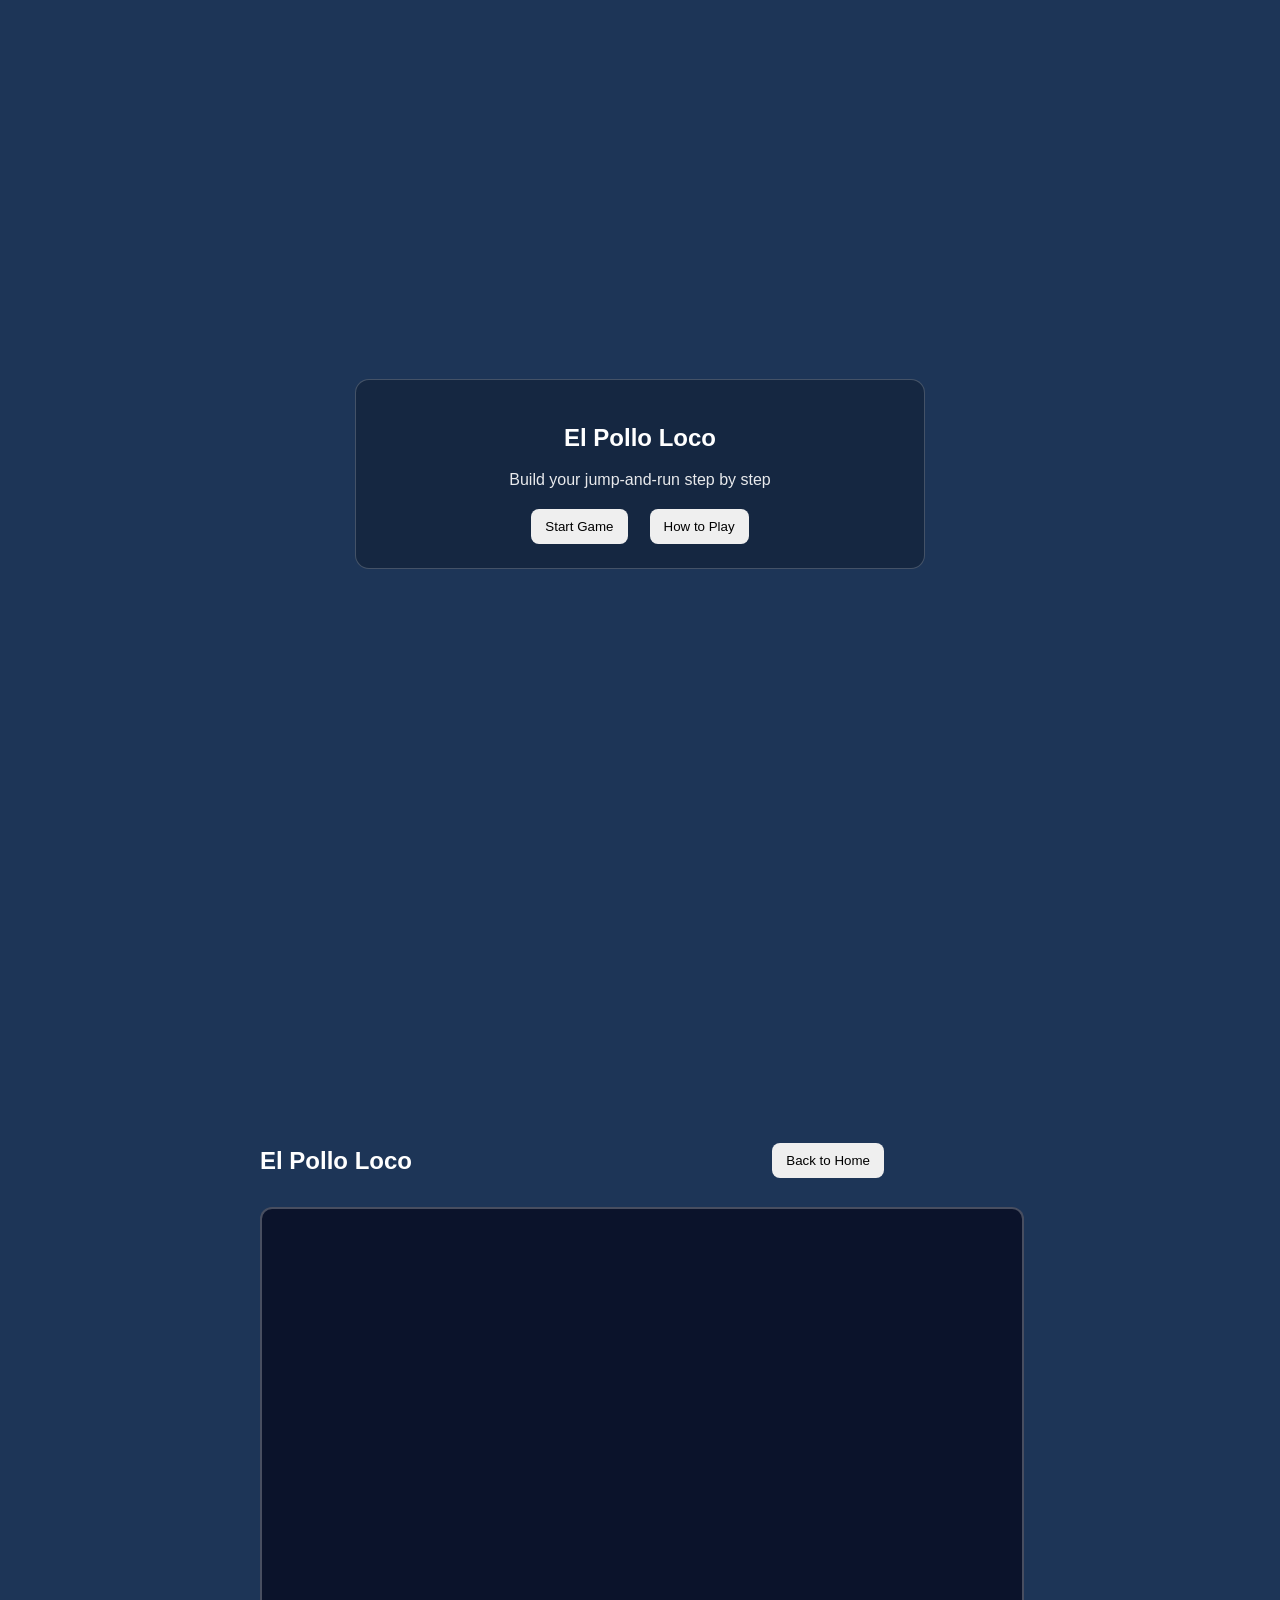
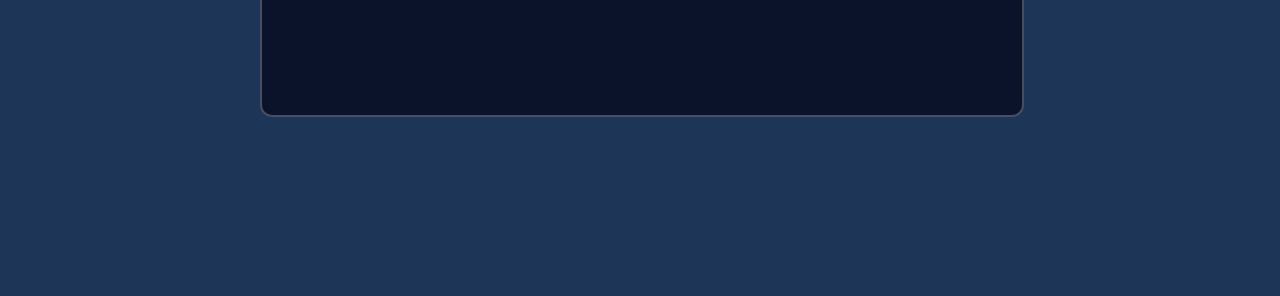
==== index.html @ f04c13fd "Use ImageManager to load images" ====
<!doctype html>
<html lang="en">
  <head>
    <meta charset="UTF-8" />
    <meta name="viewport" content="width=device-width, initial-scale=1.0" />
    <title>El Pollo Loco</title>
    <link rel="stylesheet" href="style.css" />
  </head>
  <body>
    <main class="landing-page">
      <section class="card">
        <h1>El Pollo Loco</h1>
        <p class="subtitle">Build your jump-and-run step by step</p>

        <div class="actions">
          <button id="startButton">Start Game</button>
          <button id="infoButton">How to Play</button>
        </div>
      </section>
    </main>

    <section id="gameScreen" class="game-screen hidden">
      <div class="game-wrapper">
        <div class="game-header">
          <h2>El Pollo Loco</h2>
          <div class="game-actions">
            <button id="backButton">Back to Home</button>
            <button id="restartButton" class="button-hidden">Restart</button>
          </div>
        </div>
        <canvas id="gameCanvas" width="720" height="480"></canvas>
      </div>
    </section>

    <div id="infoModal" class="modal hidden" aria-hidden="true">
      <div class="modal-content" role="dialog" aria-labelledby="infoTitle">
        <button
          id="closeModalButton"
          class="close-btn"
          aria-label="Close dialog"
        >
          X
        </button>
        <h2 id="infoTitle">How to Play</h2>
        <ul>
          <li>Use arrow keys to move left and right.</li>
          <li>Press space to jump.</li>
          <li>Avoid enemies and collect coins.</li>
        </ul>
      </div>
    </div>

    <script src="constants/World.const.js"></script>
    <script src="constants/Screen.const.js"></script>
    <script src="constants/InputKeys.const.js"></script>
    <script src="constants/ImagePaths.const.js"></script>

    <script src="classes/helpers/ImageManager.class.js"></script>

    <script src="classes/base/DrawableObject.class.js"></script>
    <script src="classes/base/MovableObject.class.js"></script>
    <script src="classes/base/Enemy.class.js"></script>
    <script src="classes/helpers/SpriteAnimation.class.js"></script>

    <script src="classes/Player.class.js"></script>
    <script src="classes/Chicken.class.js"></script>
    <script src="classes/ChickenNormal.class.js"></script>
    <script src="classes/Coin.class.js"></script>
    <script src="classes/Bottle.class.js"></script>
    <script src="classes/ThrowableBottle.class.js"></script>
    <script src="classes/Endboss.class.js"></script>
    <script src="classes/World.class.js"></script>
    <script src="classes/Game.class.js"></script>
    <script src="script.js"></script>
  </body>
</html>
---- style.css ----
body {
    margin: 0;
    min-height: 100vh;
    font-family: Arial, sans-serif;
    display: grid;
    place-items: center;
    background: #1d3557;
    color: white;
}

button {
    margin: 0 6px;
    padding: 10px 14px;
    border: none;
    border-radius: 8px;
    cursor: pointer;
}

.landing-page {
    width: 100%;
    min-height: 100vh;
    display: grid;
    place-items: center;
    padding: 24px;
}

.card {
  width: min(90vw, 520px);
  background: rgba(0, 0, 0, 0.25);
  border: 1px solid rgba(255, 255, 255, 0.2);
  border-radius: 14px;
  padding: 24px;
  text-align: center;
}

.subtitle {
  margin: 10px 0 20px;
  opacity: 0.9;
}

.actions {
    display: flex;
    justify-content: center;
    gap: 10px;
}

.modal {
  position: fixed;
  inset: 0;
  display: grid;
  place-items: center;
  padding: 20px;
  background: rgba(0, 0, 0, 0.55);
}

.modal-content {
width: min(92vw, 520px);
  position: relative;
  background: #ffffff;
  color: #111111;
  border-radius: 14px;
  padding: 24px;
  text-align: left;
}

.close-btn {
  position: absolute;
  top: 10px;
  right: 10px;
  width: 32px;
  height: 32px;
  border: none;
  border-radius: 50%;
  cursor: pointer;
  font-weight: 700;
}

.hidden {
  display: none;
}

.game-screen {
  width: 100%;
  min-height: 100vh;
  display: grid;
  place-items: center;
  text-align: center;
  padding: 24px;
}

.game-actions {
  display: flex;
  gap: 8px;
  min-width: 230px;
  justify-content: flex-end;
}

.game-wrapper {
  width: min(95vw, 760px);
  display: grid;
  gap: 12px;
}

.game-header {
  display: flex;
  align-items: center;
  justify-content: space-between;
  position: relative;
  z-index: 2;
}

#gameCanvas {
  display: block;
  width: 100%;
  height: auto;
  border: 2px solid rgba(255, 255, 255, 0.25);
  border-radius: 12px;
  background: #0b132b;
}

#backButton,
#restartButton {
  min-width: 110px;
}

.button-hidden {
  visibility: hidden;
  pointer-events: none;
}
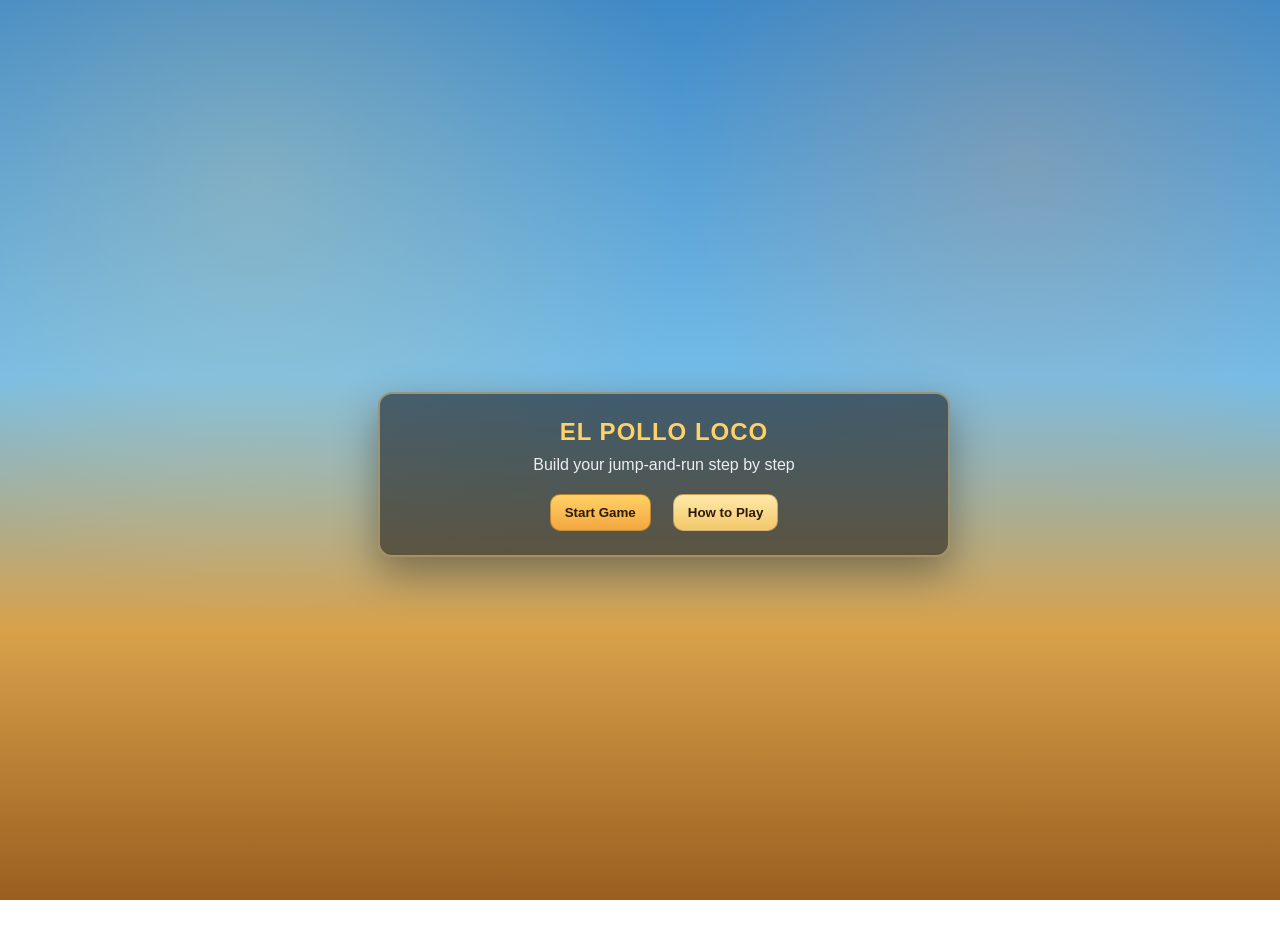
==== commit 91490d7e: "Integrate Audio for game play" ====
--- a/index.html
+++ b/index.html
@@ -54,8 +54,11 @@
     <script src="constants/Screen.const.js"></script>
     <script src="constants/InputKeys.const.js"></script>
     <script src="constants/ImagePaths.const.js"></script>
-
+    <script src="constants/Combat.const.js"></script>
+    <script src="constants/AudioPaths.const.js"></script>
+    
     <script src="classes/helpers/ImageManager.class.js"></script>
+    <script src="classes/systems/AudioManager.class.js"></script>
 
     <script src="classes/base/DrawableObject.class.js"></script>
     <script src="classes/base/MovableObject.class.js"></script>
@@ -70,6 +73,8 @@
     <script src="classes/ThrowableBottle.class.js"></script>
     <script src="classes/Endboss.class.js"></script>
     <script src="classes/World.class.js"></script>
+    <script src="classes/ui/HUD.class.js"></script>
+    <script src="classes/systems/CollisionSystem.class.js"></script>
     <script src="classes/Game.class.js"></script>
     <script src="script.js"></script>
   </body>
--- a/style.css
+++ b/style.css
@@ -1,36 +1,69 @@
+html,
 body {
-    margin: 0;
-    min-height: 100vh;
-    font-family: Arial, sans-serif;
-    display: grid;
-    place-items: center;
-    background: #1d3557;
-    color: white;
+  width: 100%;
+  height: 100%;
+  overflow: hidden;
+}
+
+body {
+  margin: 0;
+  min-height: 100vh;
+  font-family: Arial, sans-serif;
+  color: white;
+  background:
+    radial-gradient(circle at 20% 20%, rgba(255, 220, 140, 0.25), transparent 35%),
+    radial-gradient(circle at 80% 18%, rgba(255, 160, 90, 0.22), transparent 28%),
+    linear-gradient(180deg, #3e89c7 0%, #74bce8 42%, #d8a14a 70%, #9a5f20 100%);
 }
 
 button {
-    margin: 0 6px;
-    padding: 10px 14px;
-    border: none;
-    border-radius: 8px;
-    cursor: pointer;
+  margin: 0 6px;
+  padding: 10px 14px;
+  border: 1px solid rgba(0, 0, 0, 0.2);
+  border-radius: 10px;
+  background: #f4b860;
+  color: #2c1a08;
+  font-weight: 700;
+  cursor: pointer;
+  transition: transform 120ms ease, box-shadow 120ms ease, filter 120ms ease;
+}
+
+button:hover {
+  transform: translateY(-1px);
+  box-shadow: 0 6px 14px rgba(0, 0, 0, 0.18);
+  filter: brightness(1.03);
+}
+
+button:active {
+  transform: translateY(0);
+  box-shadow: 0 2px 8px rgba(0, 0, 0, 0.16);
+  filter: brightness(0.98);
 }
 
 .landing-page {
-    width: 100%;
-    min-height: 100vh;
-    display: grid;
-    place-items: center;
-    padding: 24px;
+  width: 100vw;
+  height: 100vh;
+  min-height: 100vh;
+  display: grid;
+  place-items: center;
+  padding: 24px;
 }
 
 .card {
   width: min(90vw, 520px);
-  background: rgba(0, 0, 0, 0.25);
-  border: 1px solid rgba(255, 255, 255, 0.2);
+  background: rgba(15, 15, 20, 0.55);
+  border: 2px solid rgba(255, 220, 140, 0.45);
   border-radius: 14px;
   padding: 24px;
   text-align: center;
+  box-shadow: 0 16px 40px rgba(0, 0, 0, 0.35);
+}
+
+.card h1 {
+  margin: 0 0 10px;
+  letter-spacing: 1px;
+  text-transform: uppercase;
+  color: #ffd166;
 }
 
 .subtitle {
@@ -39,9 +72,19 @@
 }
 
 .actions {
-    display: flex;
-    justify-content: center;
-    gap: 10px;
+  display: flex;
+  justify-content: center;
+  gap: 10px;
+}
+
+#startButton {
+  background: linear-gradient(180deg, #ffd166 0%, #f4a73f 100%);
+  border-color: rgba(118, 72, 20, 0.45);
+}
+
+#infoButton {
+  background: linear-gradient(180deg, #ffe9a9 0%, #f2c86a 100%);
+  border-color: rgba(118, 72, 20, 0.35);
 }
 
 .modal {
@@ -50,17 +93,36 @@
   display: grid;
   place-items: center;
   padding: 20px;
-  background: rgba(0, 0, 0, 0.55);
+  background: rgba(8, 12, 22, 0.72);
+  backdrop-filter: blur(2px);
 }
 
 .modal-content {
-width: min(92vw, 520px);
+  width: min(92vw, 520px);
   position: relative;
-  background: #ffffff;
-  color: #111111;
+  background: linear-gradient(180deg, #fff7e6 0%, #ffe8c2 100%);
+  color: #3a2610;
+  border: 2px solid rgba(162, 103, 40, 0.45);
   border-radius: 14px;
-  padding: 24px;
+  padding: 24px 24px 18px;
   text-align: left;
+  box-shadow: 0 18px 40px rgba(0, 0, 0, 0.35);
+}
+
+.modal-content h2 {
+  margin: 0 0 14px;
+  color: #8b3f14;
+  letter-spacing: 0.3px;
+}
+
+.modal-content ul {
+  margin: 0;
+  padding-left: 20px;
+}
+
+.modal-content li {
+  margin-bottom: 8px;
+  line-height: 1.35;
 }
 
 .close-btn {
@@ -69,10 +131,18 @@
   right: 10px;
   width: 32px;
   height: 32px;
-  border: none;
+  border: 1px solid rgba(0, 0, 0, 0.12);
   border-radius: 50%;
+  background: #ffe3b3;
+  color: #6e3a15;
   cursor: pointer;
   font-weight: 700;
+  transition: transform 120ms ease, background-color 120ms ease;
+}
+
+.close-btn:hover {
+  background: #ffd69a;
+  transform: scale(1.05);
 }
 
 .hidden {
@@ -80,7 +150,8 @@
 }
 
 .game-screen {
-  width: 100%;
+  width: 100vw;
+  height: 100vh;
   min-height: 100vh;
   display: grid;
   place-items: center;
@@ -93,6 +164,14 @@
   gap: 8px;
   min-width: 230px;
   justify-content: flex-end;
+}
+
+#backButton {
+  background: linear-gradient(180deg, #ffe2b8 0%, #f3c08a 100%);
+}
+
+#restartButton {
+  background: linear-gradient(180deg, #ffd493 0%, #ea9f4b 100%);
 }
 
 .game-wrapper {
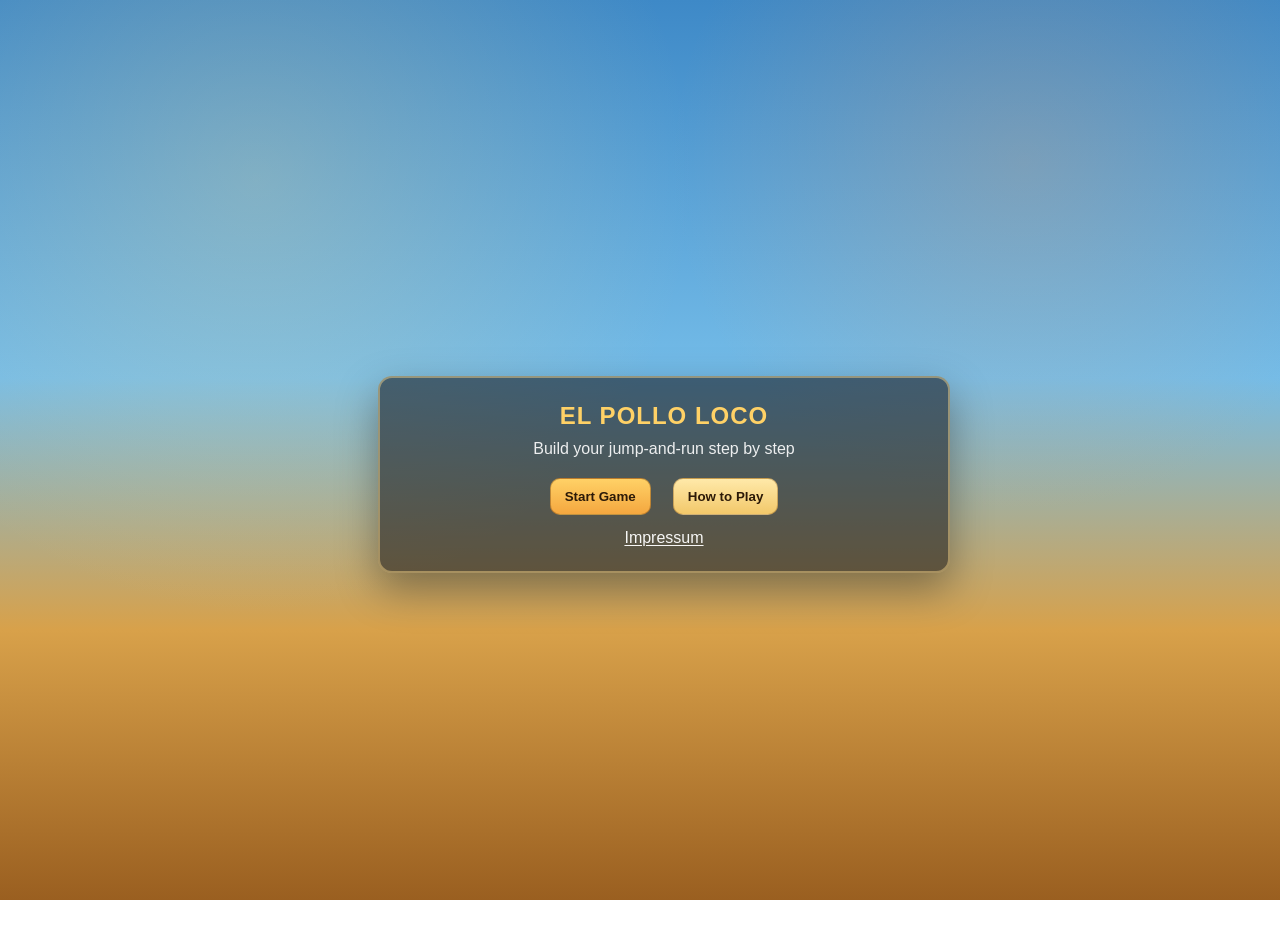
==== commit d897756a: "add impressum and refactor codebase" ====
--- a/index.html
+++ b/index.html
@@ -16,6 +16,7 @@
           <button id="startButton">Start Game</button>
           <button id="infoButton">How to Play</button>
         </div>
+        <a class="impressum-link" href="impressum.html">Impressum</a>
       </section>
     </main>
 
@@ -25,7 +26,11 @@
           <h2>El Pollo Loco</h2>
           <div class="game-actions">
             <button id="backButton">Back to Home</button>
+            <button id="muteButton">Sound: On</button>
             <button id="restartButton" class="button-hidden">Restart</button>
+            <a class="impressum-link game-impressum-link" href="impressum.html">
+              Impressum
+            </a>
           </div>
         </div>
         <canvas id="gameCanvas" width="720" height="480"></canvas>
@@ -56,6 +61,7 @@
     <script src="constants/ImagePaths.const.js"></script>
     <script src="constants/Combat.const.js"></script>
     <script src="constants/AudioPaths.const.js"></script>
+    <script src="constants/Animation.const.js"></script>
     
     <script src="classes/helpers/ImageManager.class.js"></script>
     <script src="classes/systems/AudioManager.class.js"></script>
--- a/style.css
+++ b/style.css
@@ -47,6 +47,7 @@
   display: grid;
   place-items: center;
   padding: 24px;
+  position: relative;
 }
 
 .card {
@@ -75,6 +76,18 @@
   display: flex;
   justify-content: center;
   gap: 10px;
+}
+
+.impressum-link {
+  display: inline-block;
+  margin-top: 14px;
+  color: rgba(255, 255, 255, 0.95);
+  text-decoration: underline;
+  text-underline-offset: 2px;
+}
+
+.impressum-link:hover {
+  color: #ffffff;
 }
 
 #startButton {
@@ -157,13 +170,21 @@
   place-items: center;
   text-align: center;
   padding: 24px;
+  position: relative;
 }
 
 .game-actions {
   display: flex;
   gap: 8px;
-  min-width: 230px;
+  min-width: 360px;
+  align-items: center;
   justify-content: flex-end;
+}
+
+.game-impressum-link {
+  margin-top: 0;
+  margin-left: 6px;
+  font-size: 14px;
 }
 
 #backButton {
@@ -172,6 +193,10 @@
 
 #restartButton {
   background: linear-gradient(180deg, #ffd493 0%, #ea9f4b 100%);
+}
+
+#muteButton {
+  background: linear-gradient(180deg, #e2f3ff 0%, #9fd3f3 100%);
 }
 
 .game-wrapper {
@@ -198,6 +223,7 @@
 }
 
 #backButton,
+#muteButton,
 #restartButton {
   min-width: 110px;
 }
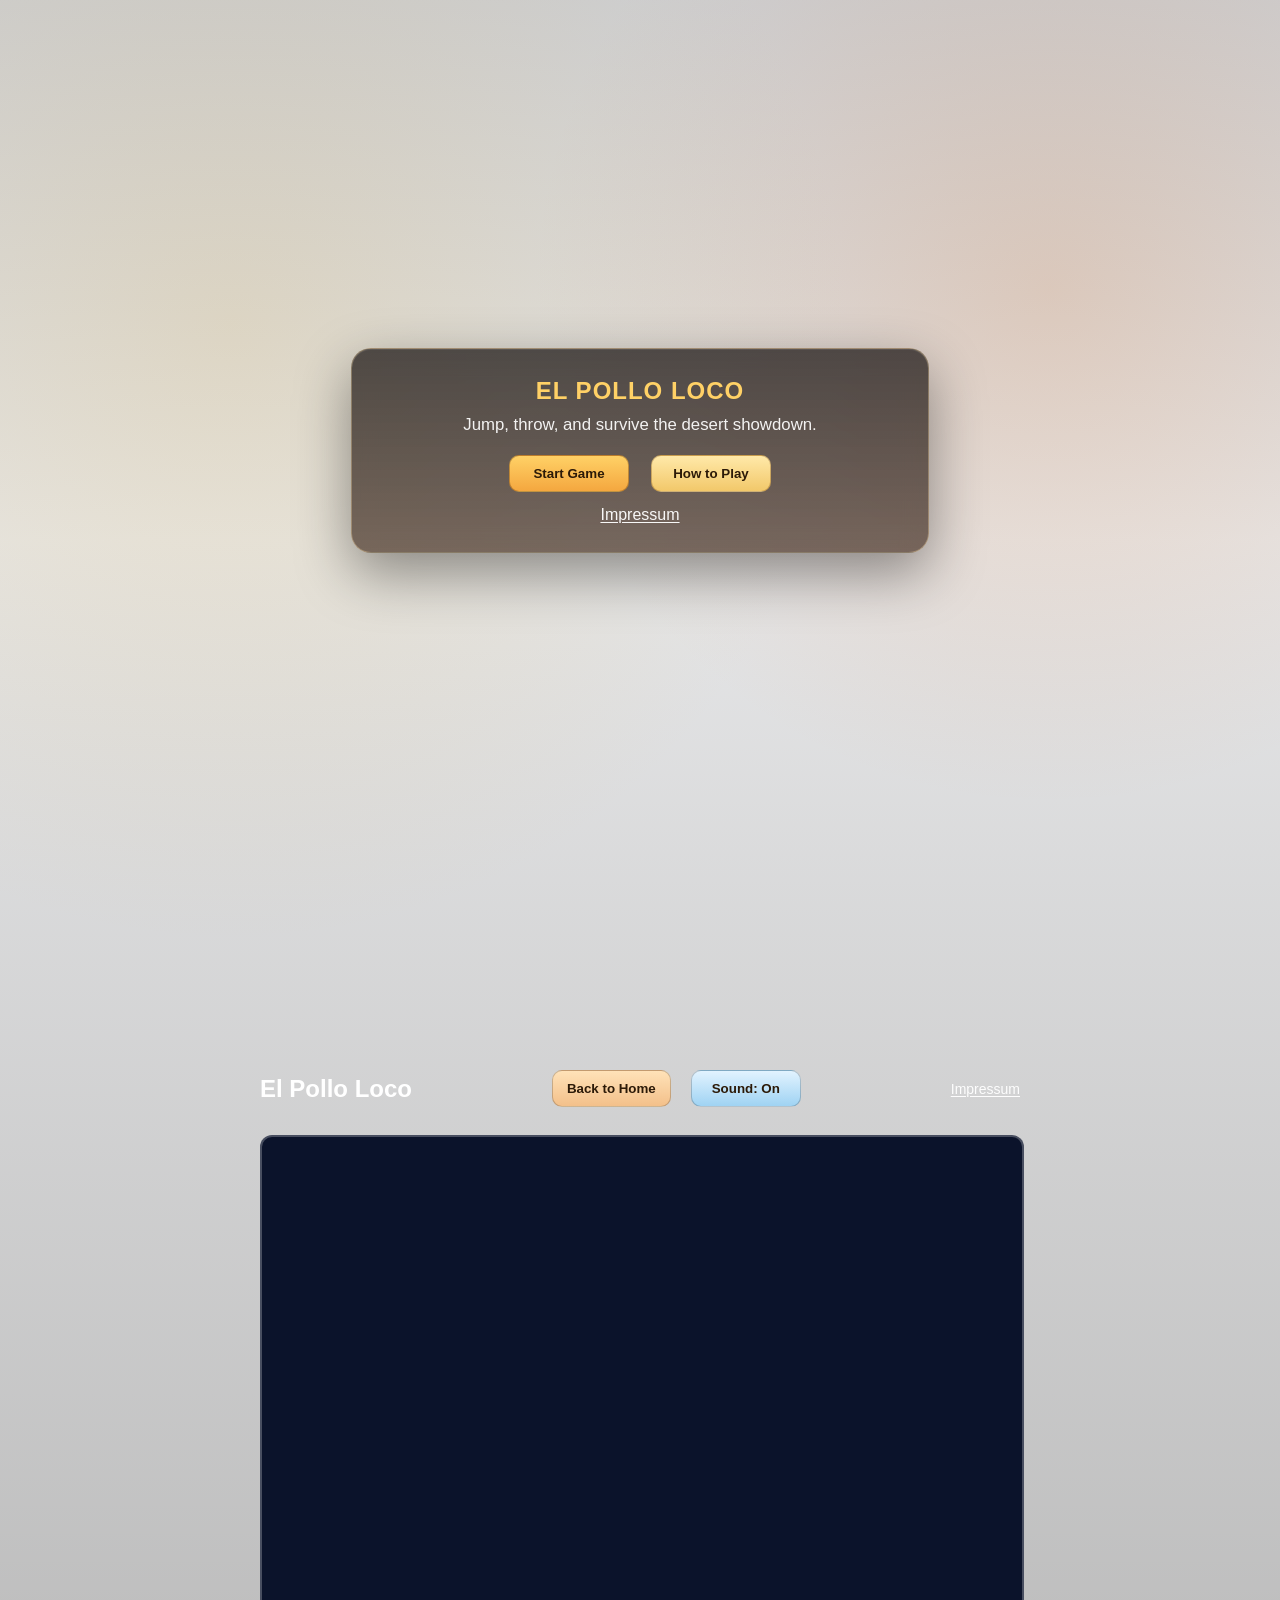
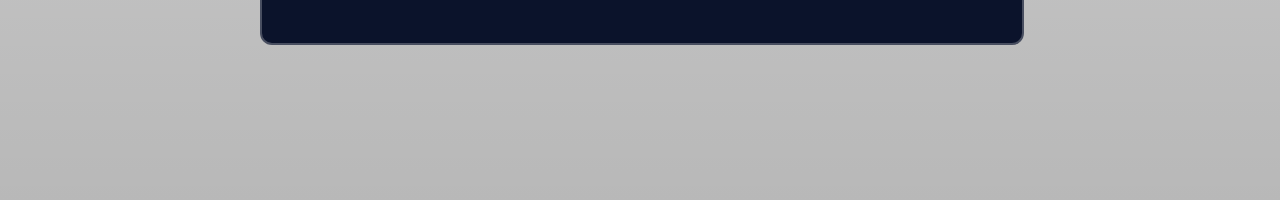
==== commit 190f7f89: "add images for chars" ====
--- a/index.html
+++ b/index.html
@@ -4,13 +4,14 @@
     <meta charset="UTF-8" />
     <meta name="viewport" content="width=device-width, initial-scale=1.0" />
     <title>El Pollo Loco</title>
+    <link rel="icon" type="image/png" href="assets/favicon.png" />
     <link rel="stylesheet" href="style.css" />
   </head>
   <body>
     <main class="landing-page">
       <section class="card">
         <h1>El Pollo Loco</h1>
-        <p class="subtitle">Build your jump-and-run step by step</p>
+        <p class="subtitle">Jump, throw, and survive the desert showdown.</p>
 
         <div class="actions">
           <button id="startButton">Start Game</button>
@@ -34,8 +35,46 @@
           </div>
         </div>
         <canvas id="gameCanvas" width="720" height="480"></canvas>
+        <div class="touch-controls" aria-label="Mobile touch controls">
+          <button
+            type="button"
+            class="touch-control"
+            data-control-key="ArrowLeft"
+            aria-label="Move left"
+          >
+            ←
+          </button>
+          <button
+            type="button"
+            class="touch-control"
+            data-control-key="ArrowRight"
+            aria-label="Move right"
+          >
+            →
+          </button>
+          <button
+            type="button"
+            class="touch-control"
+            data-control-key="Space"
+            aria-label="Jump"
+          >
+            Jump
+          </button>
+          <button
+            type="button"
+            class="touch-control"
+            data-control-key="KeyD"
+            aria-label="Throw bottle"
+          >
+            Throw
+          </button>
+        </div>
       </div>
     </section>
+
+    <div id="orientationHint" class="orientation-hint" aria-hidden="true">
+      <p>Turn your device to landscape to play El Pollo Loco.</p>
+    </div>
 
     <div id="infoModal" class="modal hidden" aria-hidden="true">
       <div class="modal-content" role="dialog" aria-labelledby="infoTitle">
@@ -77,6 +116,7 @@
     <script src="classes/Coin.class.js"></script>
     <script src="classes/Bottle.class.js"></script>
     <script src="classes/ThrowableBottle.class.js"></script>
+    <script src="classes/Cloud.class.js"></script>
     <script src="classes/Endboss.class.js"></script>
     <script src="classes/World.class.js"></script>
     <script src="classes/ui/HUD.class.js"></script>
--- a/style.css
+++ b/style.css
@@ -1,19 +1,20 @@
 html,
 body {
   width: 100%;
-  height: 100%;
-  overflow: hidden;
+  min-height: 100%;
+  overflow: clip;
 }
 
 body {
   margin: 0;
-  min-height: 100vh;
-  font-family: Arial, sans-serif;
+  min-height: 100svh;
+  font-family: "Trebuchet MS", "Gill Sans", "Segoe UI", sans-serif;
   color: white;
   background:
-    radial-gradient(circle at 20% 20%, rgba(255, 220, 140, 0.25), transparent 35%),
-    radial-gradient(circle at 80% 18%, rgba(255, 160, 90, 0.22), transparent 28%),
-    linear-gradient(180deg, #3e89c7 0%, #74bce8 42%, #d8a14a 70%, #9a5f20 100%);
+    linear-gradient(180deg, rgba(9, 15, 28, 0.2) 0%, rgba(9, 15, 28, 0.1) 30%, rgba(0, 0, 0, 0.28) 100%),
+    radial-gradient(circle at 18% 18%, rgba(255, 220, 140, 0.28), transparent 34%),
+    radial-gradient(circle at 82% 16%, rgba(255, 160, 90, 0.24), transparent 28%),
+    url("assets/img/background/desert.png") center bottom / cover no-repeat fixed;
 }
 
 button {
@@ -26,6 +27,7 @@
   font-weight: 700;
   cursor: pointer;
   transition: transform 120ms ease, box-shadow 120ms ease, filter 120ms ease;
+  min-width: 120px;
 }
 
 button:hover {
@@ -42,22 +44,26 @@
 
 .landing-page {
   width: 100vw;
-  height: 100vh;
-  min-height: 100vh;
+  min-height: 100svh;
   display: grid;
   place-items: center;
   padding: 24px;
   position: relative;
+  box-sizing: border-box;
 }
 
 .card {
   width: min(90vw, 520px);
-  background: rgba(15, 15, 20, 0.55);
-  border: 2px solid rgba(255, 220, 140, 0.45);
-  border-radius: 14px;
-  padding: 24px;
+  background:
+    linear-gradient(180deg, rgba(22, 17, 16, 0.72) 0%, rgba(50, 27, 14, 0.62) 100%);
+  border: 1px solid rgba(255, 225, 168, 0.32);
+  border-radius: 20px;
+  padding: 28px;
   text-align: center;
-  box-shadow: 0 16px 40px rgba(0, 0, 0, 0.35);
+  box-shadow:
+    0 20px 55px rgba(0, 0, 0, 0.4),
+    inset 0 1px 0 rgba(255, 255, 255, 0.08);
+  backdrop-filter: blur(12px);
 }
 
 .card h1 {
@@ -69,13 +75,15 @@
 
 .subtitle {
   margin: 10px 0 20px;
-  opacity: 0.9;
+  opacity: 0.92;
+  font-size: 1.05rem;
 }
 
 .actions {
   display: flex;
   justify-content: center;
   gap: 10px;
+  flex-wrap: wrap;
 }
 
 .impressum-link {
@@ -164,21 +172,22 @@
 
 .game-screen {
   width: 100vw;
-  height: 100vh;
-  min-height: 100vh;
+  min-height: 100svh;
   display: grid;
   place-items: center;
   text-align: center;
   padding: 24px;
   position: relative;
+  box-sizing: border-box;
 }
 
 .game-actions {
   display: flex;
   gap: 8px;
-  min-width: 360px;
+  min-width: 0;
   align-items: center;
   justify-content: flex-end;
+  flex-wrap: wrap;
 }
 
 .game-impressum-link {
@@ -200,15 +209,18 @@
 }
 
 .game-wrapper {
-  width: min(95vw, 760px);
+  width: min(95vw, 760px, calc((100svh - 120px) * 1.5));
   display: grid;
   gap: 12px;
+  position: relative;
 }
 
 .game-header {
   display: flex;
   align-items: center;
   justify-content: space-between;
+  gap: 12px;
+  flex-wrap: wrap;
   position: relative;
   z-index: 2;
 }
@@ -217,9 +229,49 @@
   display: block;
   width: 100%;
   height: auto;
+  aspect-ratio: 720 / 480;
   border: 2px solid rgba(255, 255, 255, 0.25);
   border-radius: 12px;
   background: #0b132b;
+}
+
+.touch-controls {
+  position: absolute;
+  left: 50%;
+  bottom: 10px;
+  z-index: 3;
+  display: none;
+  width: min(92vw, 720px);
+  transform: translateX(-50%);
+  grid-template-columns: repeat(4, minmax(0, 1fr));
+  gap: 8px;
+  pointer-events: none;
+}
+
+.touch-control {
+  min-width: 0;
+  margin: 0;
+  padding: 12px 8px;
+  border-radius: 999px;
+  background: linear-gradient(180deg, rgba(255, 248, 221, 0.96) 0%, rgba(247, 208, 138, 0.96) 100%);
+  color: #5b2e0d;
+  font-size: 0.88rem;
+  letter-spacing: 0.02em;
+  box-shadow:
+    0 10px 24px rgba(0, 0, 0, 0.22),
+    inset 0 1px 0 rgba(255, 255, 255, 0.45);
+  pointer-events: auto;
+  touch-action: none;
+  user-select: none;
+  -webkit-user-select: none;
+}
+
+.touch-control:hover {
+  transform: translateY(-1px);
+}
+
+.touch-control:active {
+  transform: translateY(0);
 }
 
 #backButton,
@@ -231,4 +283,112 @@
 .button-hidden {
   visibility: hidden;
   pointer-events: none;
-}+}
+
+.orientation-hint {
+  position: fixed;
+  inset: 0;
+  z-index: 30;
+  display: none;
+  place-items: center;
+  padding: 24px;
+  text-align: center;
+  background: rgba(7, 10, 18, 0.88);
+  backdrop-filter: blur(10px);
+  box-sizing: border-box;
+}
+
+.orientation-hint p {
+  width: min(90vw, 360px);
+  margin: 0;
+  padding: 20px 24px;
+  border-radius: 18px;
+  background: linear-gradient(180deg, rgba(255, 209, 102, 0.18), rgba(255, 177, 82, 0.08));
+  border: 1px solid rgba(255, 225, 168, 0.24);
+  color: #fff4dc;
+  font-size: 1.15rem;
+  line-height: 1.4;
+  box-shadow: 0 20px 50px rgba(0, 0, 0, 0.35);
+}
+
+@media (max-width: 900px) {
+  .landing-page,
+  .game-screen {
+    padding: 18px;
+  }
+
+  .card,
+  .game-wrapper {
+    width: min(calc(100vw - 36px), 760px);
+  }
+}
+
+@media (max-width: 720px) {
+  .game-header {
+    align-items: stretch;
+  }
+
+  .game-actions {
+    width: 100%;
+    justify-content: stretch;
+  }
+
+  .game-actions button,
+  .actions button {
+    flex: 1 1 180px;
+    margin: 0;
+  }
+
+  .game-actions a {
+    flex: 1 1 100%;
+  }
+}
+
+@media (max-width: 1100px) and (orientation: landscape) {
+  .game-screen {
+    place-items: start center;
+    padding: 8px 14px calc(28px + env(safe-area-inset-bottom));
+  }
+
+  .game-wrapper {
+    width: min(90vw, 720px, calc((100svh - 140px) * 1.5));
+  }
+
+  .touch-controls {
+    display: grid;
+    bottom: 8px;
+  }
+}
+
+@media (max-height: 520px) {
+  .landing-page,
+  .game-screen {
+    padding: 12px;
+  }
+
+  .game-wrapper {
+    width: min(95vw, 760px, calc((100svh - 96px) * 1.5));
+    gap: 8px;
+  }
+
+  .game-header {
+    gap: 8px;
+  }
+
+  .game-header h2 {
+    margin: 0;
+    font-size: 1.2rem;
+  }
+}
+
+@media (max-width: 1100px) and (orientation: portrait) {
+  .landing-page,
+  .game-screen,
+  .modal {
+    display: none;
+  }
+
+  .orientation-hint {
+    display: grid;
+  }
+}
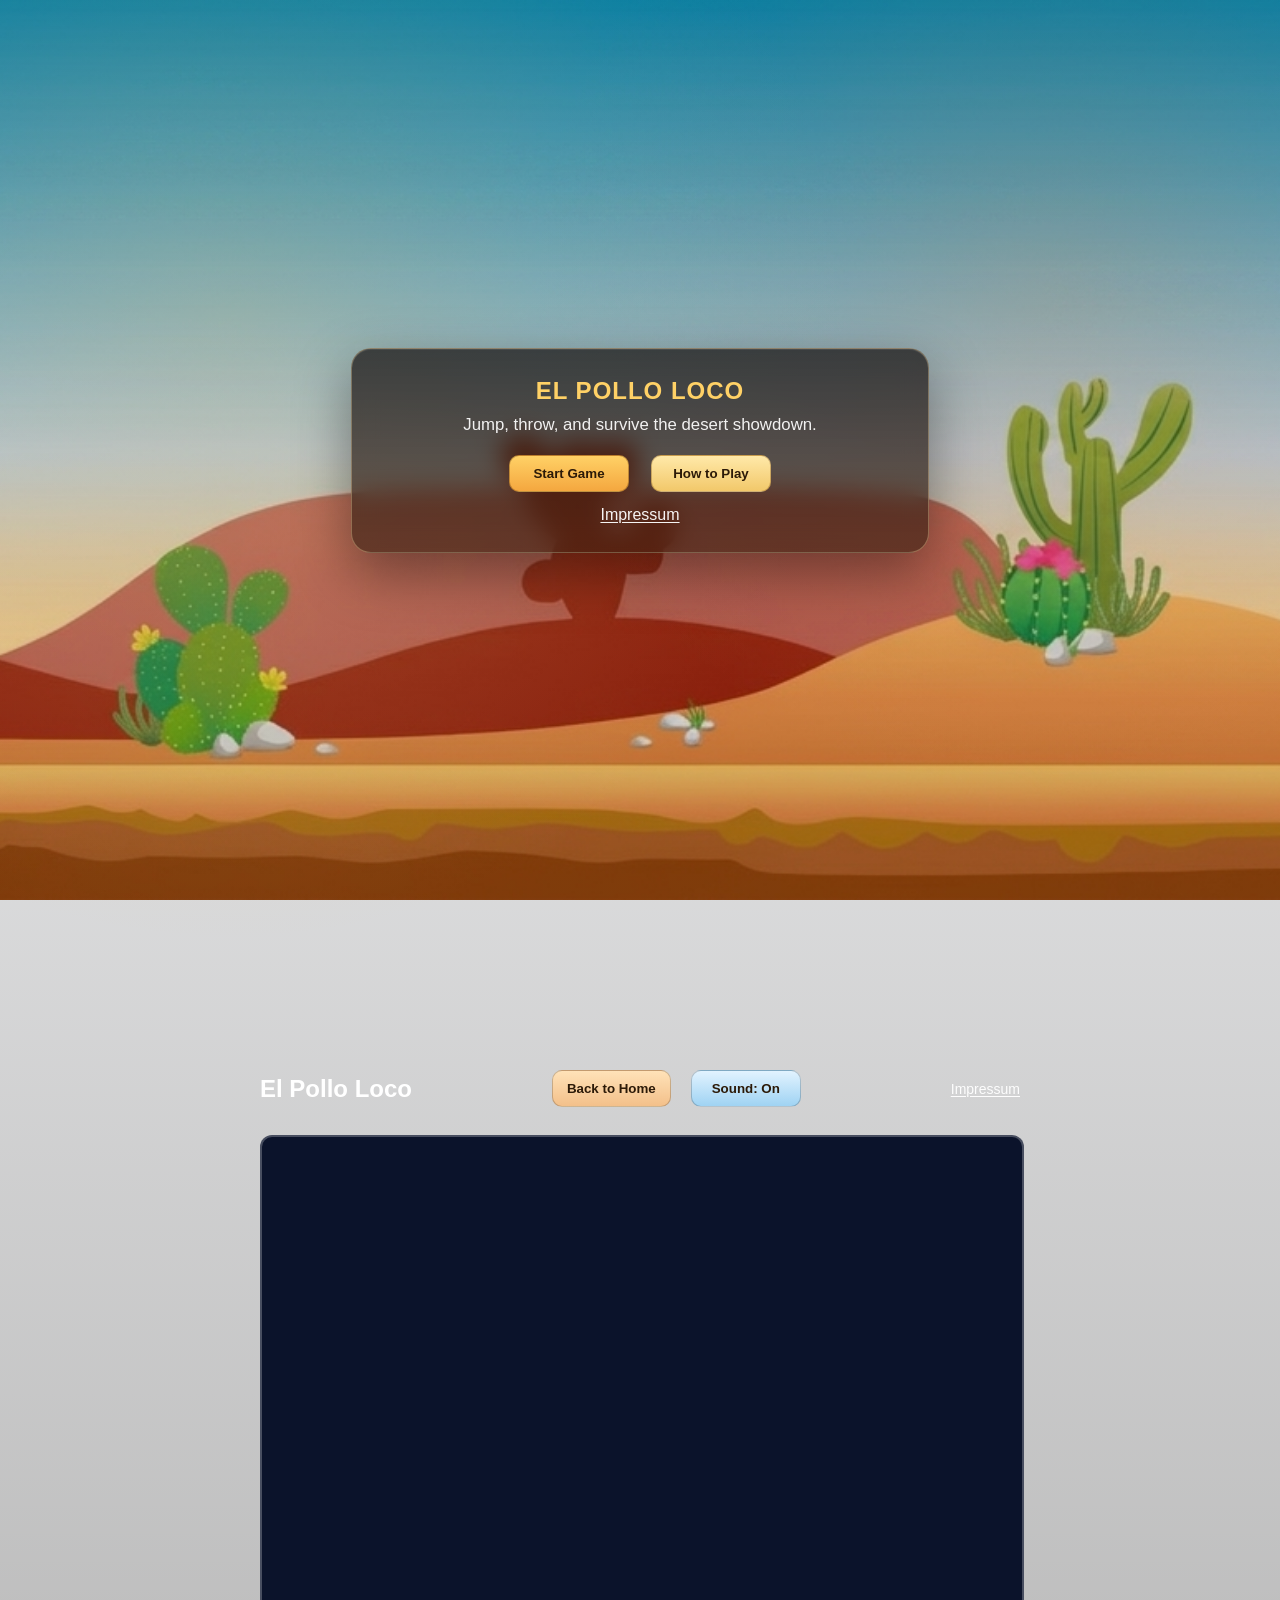
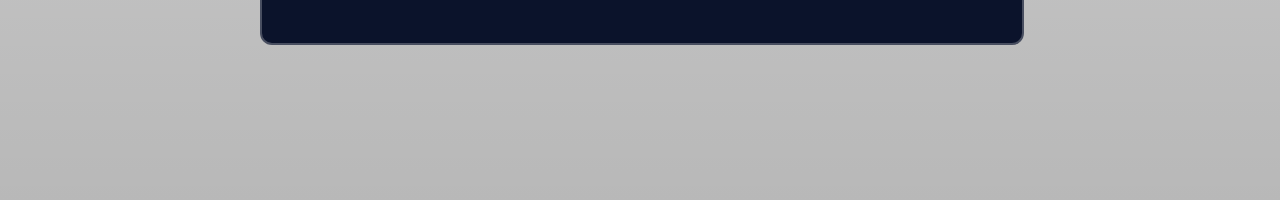
==== commit 5ad0d3b2: "fix: throwing bottles and fix cloud movement" ====
--- a/index.html
+++ b/index.html
@@ -89,6 +89,7 @@
         <ul>
           <li>Use arrow keys to move left and right.</li>
           <li>Press space to jump.</li>
+          <li>Collect bottles, then press D to throw them.</li>
           <li>Avoid enemies and collect coins.</li>
         </ul>
       </div>
--- a/style.css
+++ b/style.css
@@ -299,15 +299,17 @@
 }
 
 .orientation-hint p {
-  width: min(90vw, 360px);
+  width: min(100%, 340px);
   margin: 0;
-  padding: 20px 24px;
+  padding: 16px 18px;
+  box-sizing: border-box;
   border-radius: 18px;
   background: linear-gradient(180deg, rgba(255, 209, 102, 0.18), rgba(255, 177, 82, 0.08));
   border: 1px solid rgba(255, 225, 168, 0.24);
   color: #fff4dc;
-  font-size: 1.15rem;
+  font-size: 1.02rem;
   line-height: 1.4;
+  overflow-wrap: anywhere;
   box-shadow: 0 20px 50px rgba(0, 0, 0, 0.35);
 }
 
@@ -344,28 +346,26 @@
   }
 }
 
-@media (max-width: 1100px) and (orientation: landscape) {
-  .game-screen {
-    place-items: start center;
-    padding: 8px 14px calc(28px + env(safe-area-inset-bottom));
-  }
-
-  .game-wrapper {
-    width: min(90vw, 720px, calc((100svh - 140px) * 1.5));
-  }
-
-  .touch-controls {
-    display: grid;
-    bottom: 8px;
-  }
-}
-
 @media (max-height: 520px) {
   .landing-page,
   .game-screen {
     padding: 12px;
   }
 
+  /* Tighten the start-card spacing on short screens so it fits without
+     shrinking the title text. */
+  .card {
+    padding: 18px 22px;
+  }
+
+  .card h1 {
+    margin: 0 0 6px;
+  }
+
+  .subtitle {
+    margin: 6px 0 14px;
+  }
+
   .game-wrapper {
     width: min(95vw, 760px, calc((100svh - 96px) * 1.5));
     gap: 8px;
@@ -378,6 +378,118 @@
   .game-header h2 {
     margin: 0;
     font-size: 1.2rem;
+  }
+}
+
+/*
+ * Mobile/tablet landscape: the only orientation the game is playable in.
+ * The wrapper fills the viewport as a grid (header row + 1fr canvas row) so
+ * the canvas always fits the remaining height regardless of how many rows the
+ * header wraps to. This keeps the overlaid touch controls fully on-screen
+ * instead of being clipped at the bottom. Must stay after the max-height:520
+ * block so its wrapper sizing wins the cascade.
+ */
+@media (max-width: 1100px) and (orientation: landscape) {
+  /*
+   * Start screen: cap the card to the viewport so it can never be clipped on
+   * short landscape screens. It scrolls internally only in the extreme case
+   * where the content is taller than the viewport; at normal sizes it just
+   * fits and stays centered.
+   */
+  .landing-page {
+    padding: 10px;
+  }
+
+  .card {
+    box-sizing: border-box;
+    width: min(92vw, 520px);
+    max-height: calc(100svh - 20px);
+    overflow-y: auto;
+  }
+
+  .game-screen {
+    place-items: start center;
+    padding: 10px;
+    padding-bottom: calc(10px + env(safe-area-inset-bottom));
+  }
+
+  .game-wrapper {
+    width: min(95vw, 760px);
+    height: calc(100svh - 20px - env(safe-area-inset-bottom));
+    max-height: calc(100svh - 20px - env(safe-area-inset-bottom));
+    min-height: 0;
+    grid-template-rows: auto 1fr;
+    gap: 6px;
+    margin: 0 auto;
+  }
+
+  /* Hide the redundant title in-game to give the canvas more height. */
+  .game-header {
+    align-items: center;
+  }
+
+  .game-header h2 {
+    display: none;
+  }
+
+  /* Keep all action buttons + the Impressum link on a single row. */
+  .game-actions {
+    width: 100%;
+    flex-wrap: nowrap;
+    justify-content: flex-end;
+    gap: 6px;
+  }
+
+  .game-actions button {
+    flex: 1 1 auto;
+    min-width: 0;
+    padding: 6px 10px;
+    font-size: 0.8rem;
+  }
+
+  .game-actions a {
+    flex: 0 0 auto;
+  }
+
+  .game-impressum-link {
+    margin-left: 4px;
+    font-size: 12px;
+  }
+
+  /*
+   * width/height auto + max-width/max-height let the canvas (a replaced
+   * element) scale down to fit the 1fr row while preserving its 720:480
+   * aspect ratio, centered. No stretching, no letterboxing.
+   */
+  #gameCanvas {
+    width: auto;
+    height: auto;
+    max-width: 100%;
+    max-height: 100%;
+    min-height: 0;
+    place-self: center;
+  }
+
+  .touch-controls {
+    display: grid;
+    bottom: 8px;
+    width: min(92vw, 720px, calc((100svh - 100px) * 1.5));
+  }
+
+  .touch-control {
+    padding: 9px 8px;
+    font-size: 0.82rem;
+  }
+}
+
+@media (min-width: 1101px) and (hover: none) and (pointer: coarse) and (orientation: landscape) {
+  .touch-controls {
+    display: grid;
+    bottom: 12px;
+  }
+
+  .touch-control {
+    padding: 11px 8px;
   }
 }
 
